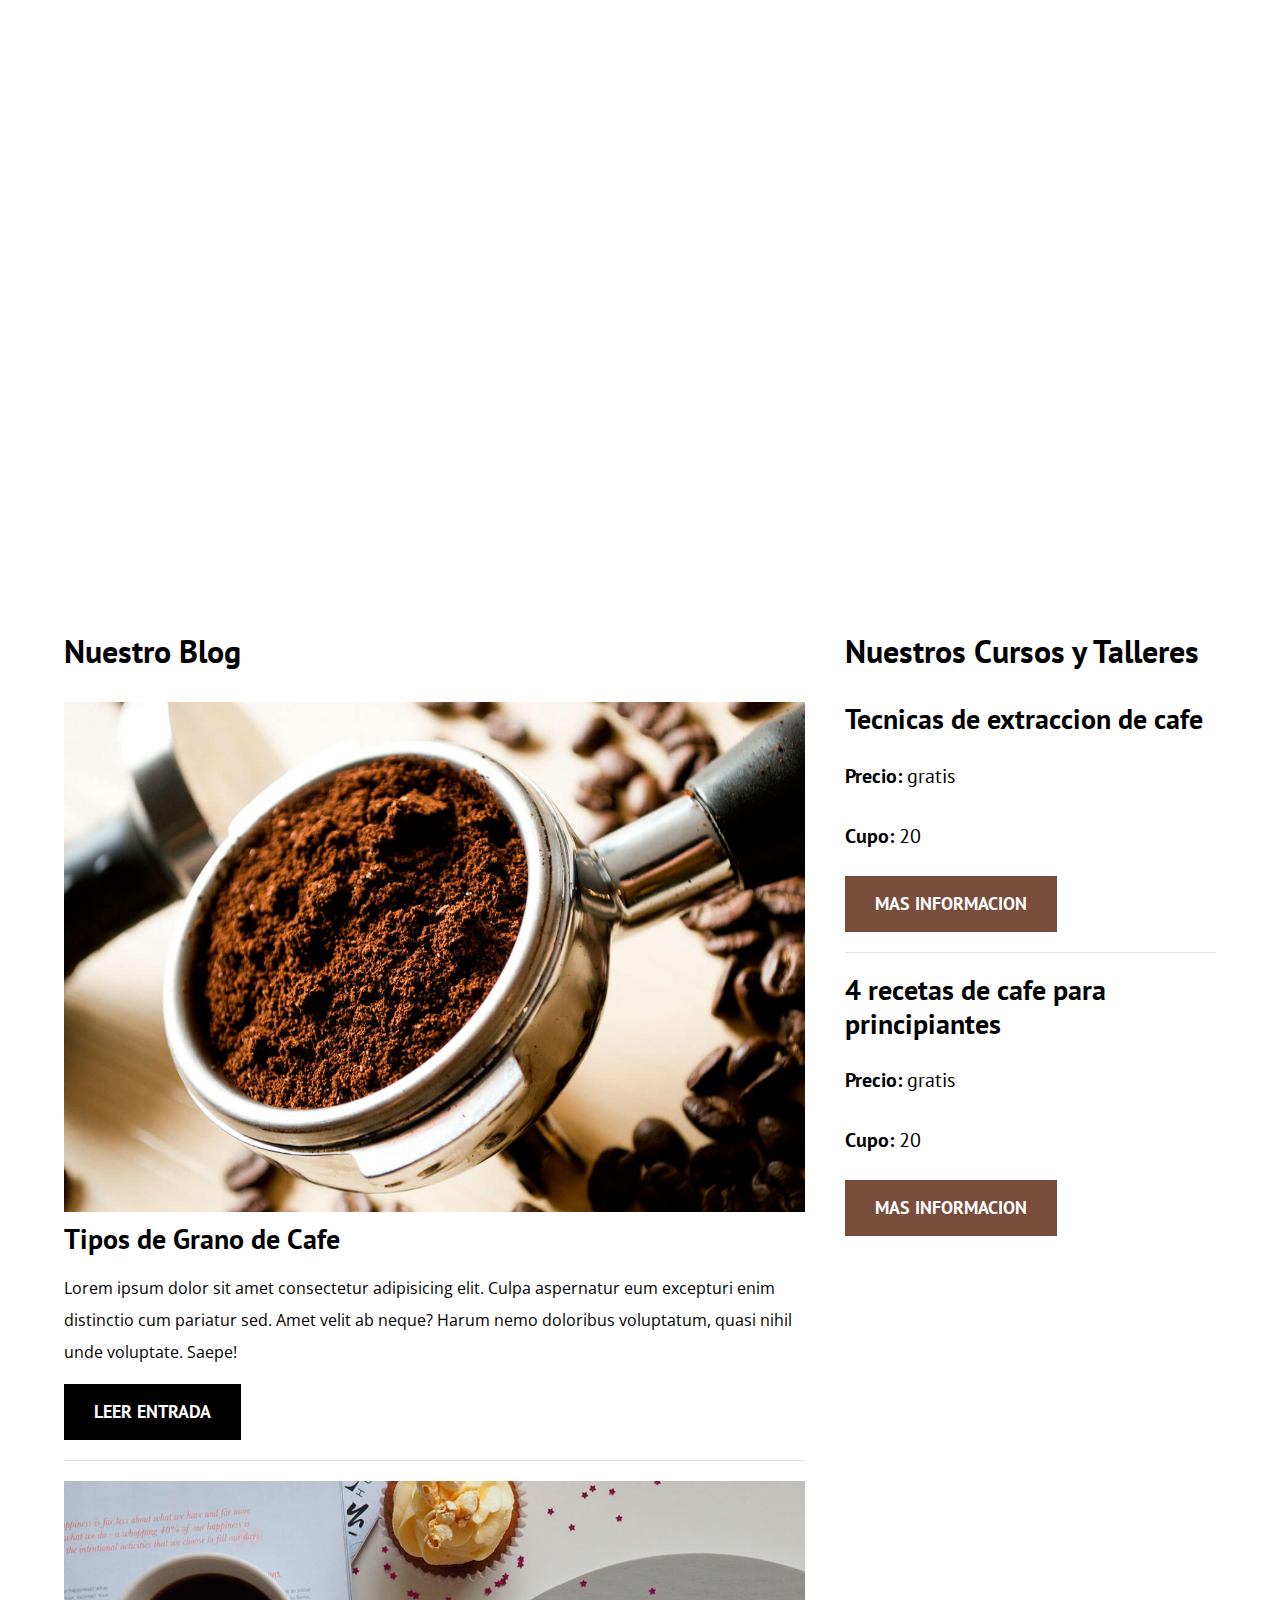
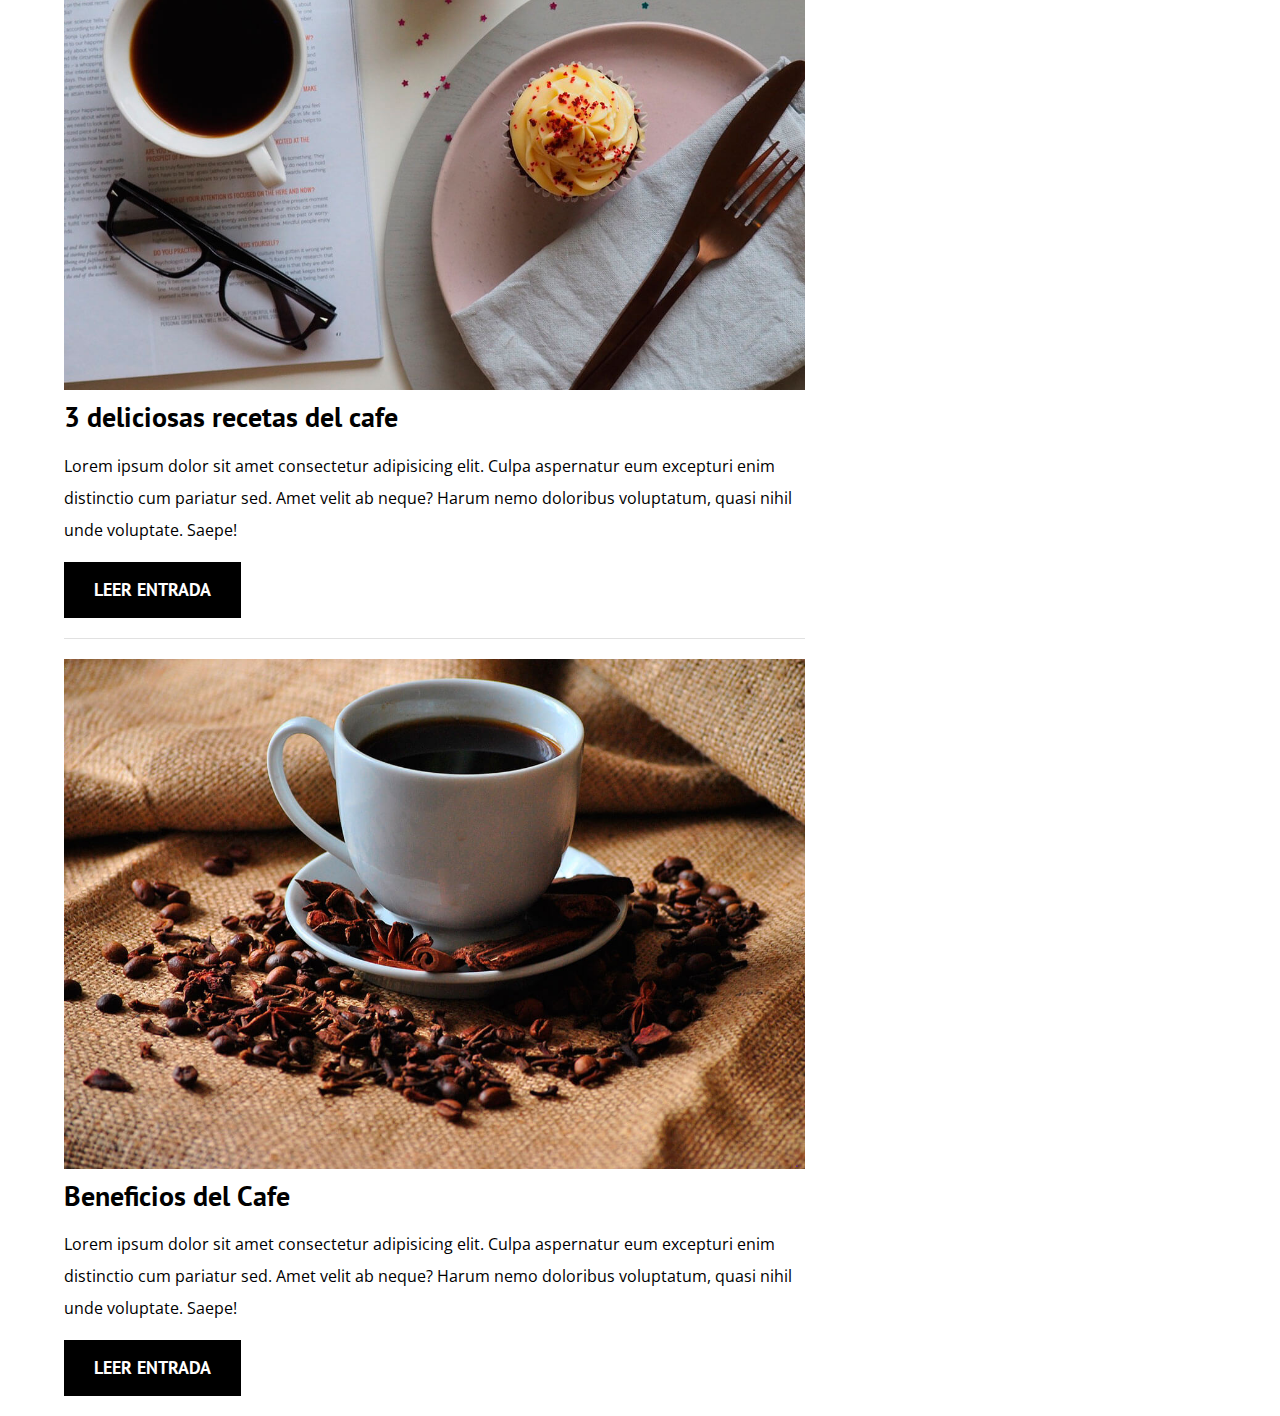
==== index.html @ f3ba4690 "BarraLateral" ====
<!DOCTYPE html>
<html lang="en">
<head>
    <meta charset="UTF-8">
    <meta http-equiv="X-UA-Compatible" content="IE=edge">
    <meta name="viewport" content="width=device-width, initial-scale=1.0">
    <title>Blog Caffe Any</title>
    <link rel="stylesheet" href="css//normalize.css">
    <link rel="stylesheet" href="css//style.css">
    <link rel="preconnect" href="https://fonts.googleapis.com">
<link rel="preconnect" href="https://fonts.gstatic.com" crossorigin>
<link href="https://fonts.googleapis.com/css2?family=Open+Sans&family=PT+Sans:wght@400;700&display=swap" rel="stylesheet">
</head>
<body>
    <header class="header">
        <div class="contenedor">
            <div class="barra">
                <a class="logo" href="index.html">
                    <h1 class="logo__nombre no-margin centrar-texto">Blog<span class="logo__bold">DeCafe</span></h1>
                </a>
                <nav class="navegacion">
                    <a href="nosotros.html" class="navegacion__enlace">Nosotros</a>
                    <a href="cursos.html" class="navegacion__enlace">Cursos</a>
                    <a href="contacto.html" class="navegacion__enlace">Contactos</a>
                </nav>
            </div>
        </div>


        <div class="header__texto">
            <h2 class="no-margin">Blog de cafe con consejos y cursos</h2>
            <p class="no-margin">Aprende de los expertos con las mejores recetas y consejos</p>
        </div>
    </header>
    <div class="contenedor contenido-principal"> 
        <main class="blog">
            <h3>Nuestro Blog</h3>
           
            <article class="entrada">
                <div class="entrada__imagen">
                    <img src="img/blog1.jpg" alt="imagen blog">
                </div>
                <div class="entrada__contenido">
                    <h4 class="no-margin">Tipos de Grano de Cafe</h4>
                        <p>Lorem ipsum dolor sit amet consectetur adipisicing elit. 
                            Culpa aspernatur eum excepturi enim distinctio cum pariatur
                            sed. Amet velit ab neque? Harum nemo doloribus voluptatum, 
                            quasi nihil unde voluptate. Saepe!</p>
                    <a href="entrada.html" class="boton boton--primario">Leer entrada</a>
                </div>
            </article>
           
            <article class="entrada">
                <div class="entrada__imagen">
                    <img src="img/blog2.jpg" alt="imagen blog">
                </div>
                <div class="entrada__contenido">
                    <h4 class="no-margin">3 deliciosas recetas del cafe </h4>
                        <p>Lorem ipsum dolor sit amet consectetur adipisicing elit. 
                            Culpa aspernatur eum excepturi enim distinctio cum pariatur
                            sed. Amet velit ab neque? Harum nemo doloribus voluptatum, 
                            quasi nihil unde voluptate. Saepe!</p>
                    
                    <a href="entrada.html" class="boton boton--primario">Leer entrada</a>
                </div>
            </article>
           
            <article class="entrada">
                <div class="entrada__imagen">
                    <img src="img/blog3.jpg" alt="imagen blog">
                </div>
                <div class="entrada__contenido">
                    <h4 class="no-margin">Beneficios del Cafe</h4>
                        <p>Lorem ipsum dolor sit amet consectetur adipisicing elit. 
                            Culpa aspernatur eum excepturi enim distinctio cum pariatur
                            sed. Amet velit ab neque? Harum nemo doloribus voluptatum, 
                            quasi nihil unde voluptate. Saepe!</p>
                    <a href="entrada.html" class="boton boton--primario">Leer entrada</a>
                </div>
            </article>
        </main>
        <aside class="sidebar">
            <h3>Nuestros Cursos y Talleres</h3>
            <ul class="cursos no-padding">
                <li class="widget-curso">
                    <h4 class="no-margin">Tecnicas de extraccion de cafe</h4>
                    <p class="widget-curso__label">Precio:
                        <span class="widget-curso__info">gratis</span>
                    </p>
                    <p class="widget-curso__label">Cupo:
                        <span class="widget-curso__info">20</span>
                    </p>
                    <a href="entrada.html" class="boton boton--secundario">Mas Informacion</a>
                </li>

                <li class="widget-curso">
                    <h4 class="no-margin">4 recetas de cafe para principiantes</h4>
                    <p class="widget-curso__label">Precio:
                        <span class="widget-curso__info">gratis</span>
                    </p>
                    <p class="widget-curso__label">Cupo:
                        <span class="widget-curso__info">20</span>
                    </p>
                    <a href="entrada.html" class="boton boton--secundario">Mas Informacion</a>
                </li>

            </ul>
        </aside>
    </div>
</body>
</html>
---- css/style.css ----
:root {
     --fuenteHeading: 'PT Sans', sans-serif;
     --FuenteParrafos: 'Open Sans', sans-serif;

     --primario: #784d3c;
     --blanco: #ffff;
     --gris: #e1e1e1;
     --negro: black;    
}

html{
    box-sizing: border-box;
    font-size: 62.5%; /*1rem = 10px*/

}

*, *::before, ::after {
    box-sizing: inherit; /*hereda de html*/
}

Body {
    font-family: var(--FuenteParrafos);
    font-size: 1.6rem;
    line-height:2 ; /*interlineado*/
}

/** Globales **/
.contenedor {
    max-width: 120rem ;
    width: 90%;
    margin: 0 auto; /*centrar el contenido horizontalmente*/
}

a {
    text-decoration: none; /*sacar a los enlaces el interlineado*/
}

h1, h2, h3, h4 {
    font-family: var(--fuenteHeading);
    line-height: 1.2;
}

h1 {
    font-size: 4.8rem;
}

h2 {
    font-size: 4rem;
}

h3 {
    font-size: 3.2rem;
}

h4 {
    font-size: 2.8rem;
}

img {
    max-width: 100%;
}

/**UTILIDADES**/
/*clases que permiten elimina margen y padding */
.no-margin{
    margin: 0;
}

.no-padding{
    padding: 0;
}

.centrar-texto {
    text-align: center;
}

/**Header**/
.header{
    background-image: url(/BlogCafeAny/img/banner.jpg);
    height: 60rem;
    background-size: cover; /*que tome todo el espacio la imagen*/
    background-repeat: no-repeat;
    background-position: center center; /*centrada horizontalmente verticalemnte*/
}

.header__texto {
    text-align: center;
    color: var(--blanco);
    margin-top: 5rem;
}

@media (min-width:768px) {
    .header__texto {
        margin-top: 15rem;
    }
}


@media (min-width:768px) {
    .barra{
        display: flex;
        justify-content: space-between;
        align-items: center;
    }
}

.logo {
    color: var(--blanco);

}

.logo__nombre{
    font-weight: 400;
}

.logo__bold{
    font-weight: 700;
}

@media(min-width:768px){
    .navegacion{
        display: flex;
        gap: 2rem;
    }
}

.navegacion__enlace {
    display: block;
    text-align: center;
    font-size: 1.8rem;
    color: var(--blanco);

}

@media(min-width:768px){
    .contenido-principal {
        display: grid;
        grid-template-columns: 2fr 1fr;
        column-gap: 4rem;
    }
}

.entrada {
    border-bottom: 1px solid var(--gris) ;
    margin-bottom: 2rem;
}

/*la ultima entrada no necesita linea entonces: */
.entrada:last-of-type{
    border-bottom: none;
    margin-bottom: 0;
}

.boton{
    display: block;
    font-family: var(--fuenteHeading);
    color: var(--blanco);
    text-align: center;
    padding: 1rem 3rem;
    font-size: 1.8rem;
    text-transform: uppercase;
    font-weight: 700;
    margin-bottom: 2rem;

}

@media(min-width:768px){
    .boton{
        display: inline-block;
    }
}

.boton--primario{
    background-color: var(--negro);
}

.boton--secundario{
    background-color: var(--primario);
}

.cursos{
    list-style: none;
}


.widget-curso{
    border-bottom:1px solid var(--gris) ;
    margin-bottom: 2rem;
}

.widget-curso:last-of-type{
    border: none;
    margin-bottom: 0;
}

.widget-curso__label{
    font-family: var(--fuenteHeading);
    font-weight: bold;
}

.widget-curso__info{
    font-weight: normal;
}

.widget-curso__label,
.widget-curso__info{
    font-size: 2rem;
}
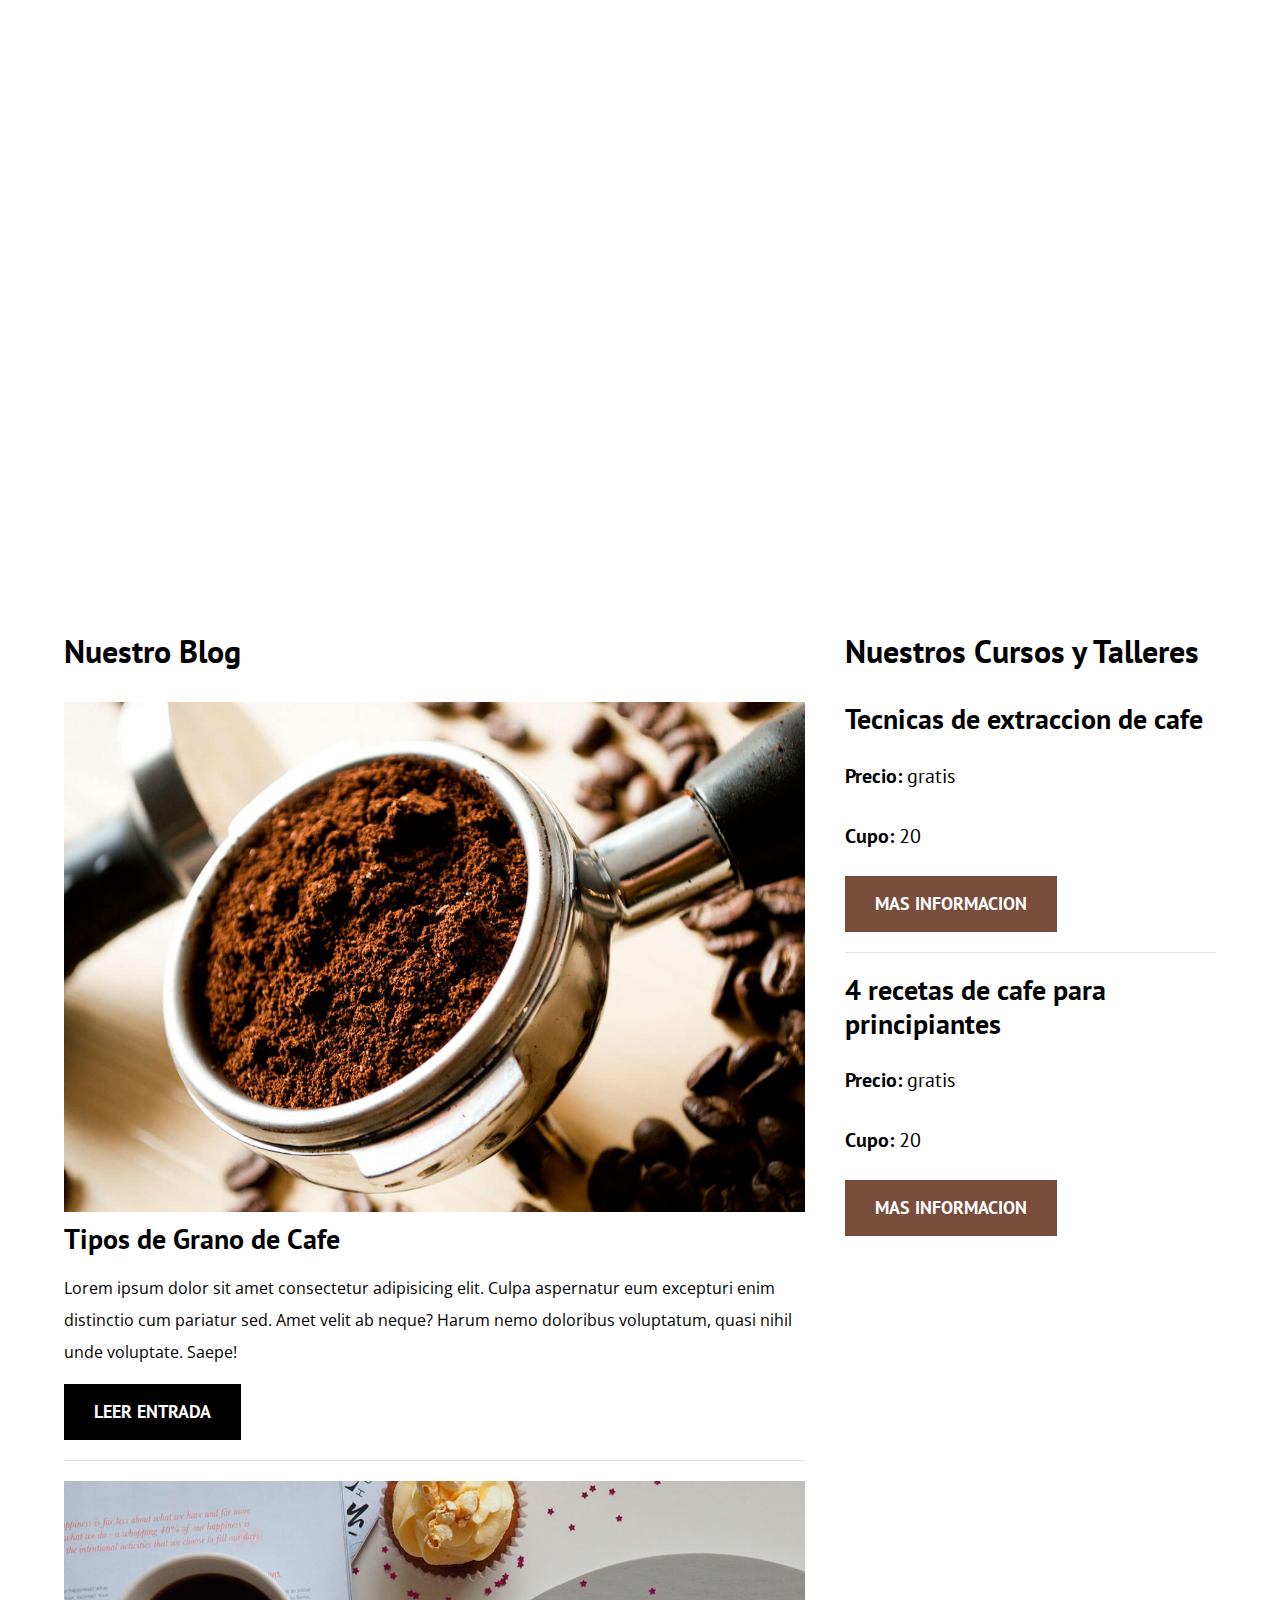
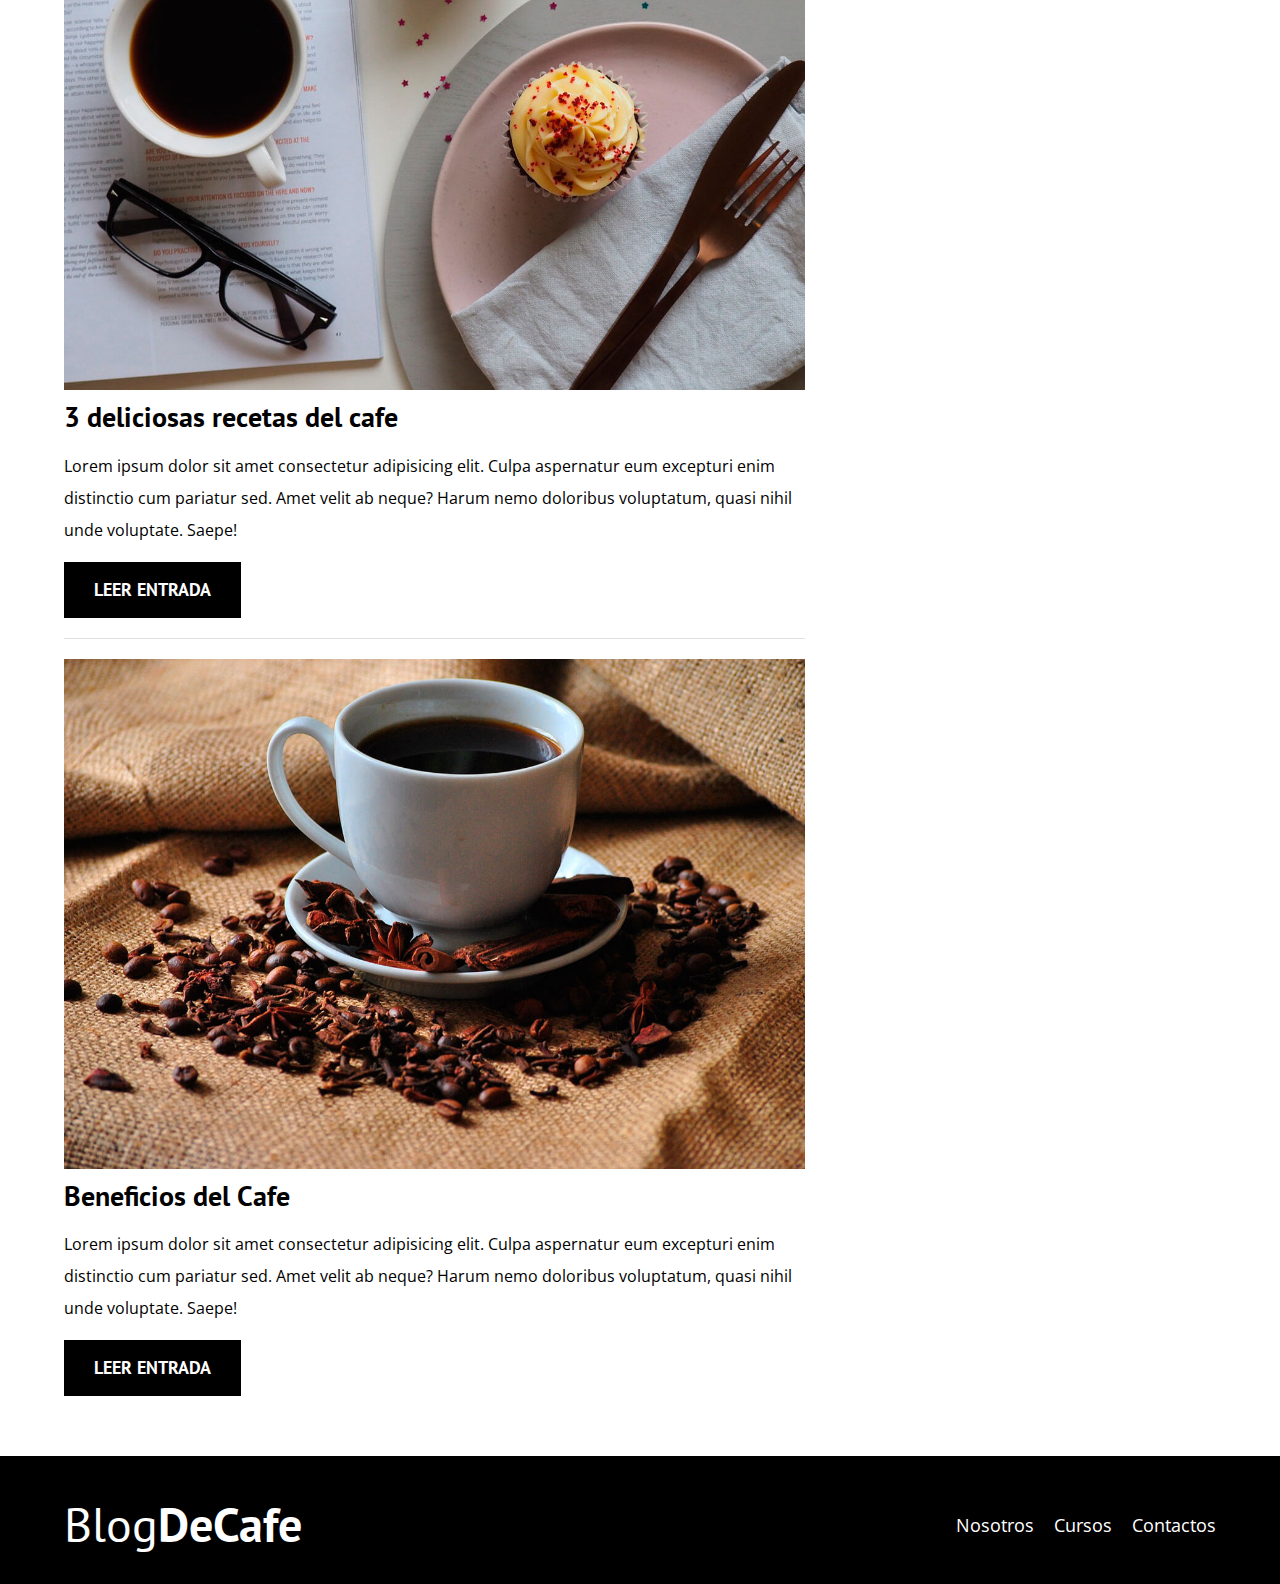
==== commit 2b3677db: "footer" ====
--- a/index.html
+++ b/index.html
@@ -107,5 +107,19 @@
             </ul>
         </aside>
     </div>
+    <footer class="footer">
+        <div class="contenedor">
+            <div class="barra">
+                <a class="logo" href="index.html">
+                    <h1 class="logo__nombre no-margin centrar-texto">Blog<span class="logo__bold">DeCafe</span></h1>
+                </a>
+                <nav class="navegacion">
+                    <a href="nosotros.html" class="navegacion__enlace">Nosotros</a>
+                    <a href="cursos.html" class="navegacion__enlace">Cursos</a>
+                    <a href="contacto.html" class="navegacion__enlace">Contactos</a>
+                </nav>
+            </div>            
+        </div>
+    </footer>
 </body>
 </html>--- a/css/style.css
+++ b/css/style.css
@@ -26,8 +26,10 @@
 
 /** Globales **/
 .contenedor {
-    max-width: 120rem ;
+/*    max-width: 120rem ;
     width: 90%;
+    nueva forma --> */
+    width: min(90%, 120rem);
     margin: 0 auto; /*centrar el contenido horizontalmente*/
 }
 
@@ -91,7 +93,7 @@
 
 @media (min-width:768px) {
     .header__texto {
-        margin-top: 15rem;
+        padding-top: 15rem;
     }
 }
 
@@ -103,6 +105,9 @@
         align-items: center;
     }
 }
+.barra {
+    padding-top: 4rem;
+}
 
 .logo {
     color: var(--blanco);
@@ -207,3 +212,8 @@
     font-size: 2rem;
 }
 
+.footer{
+    background-color: var(--negro);
+    padding-bottom: 3rem;
+    margin-top:4rem ;
+}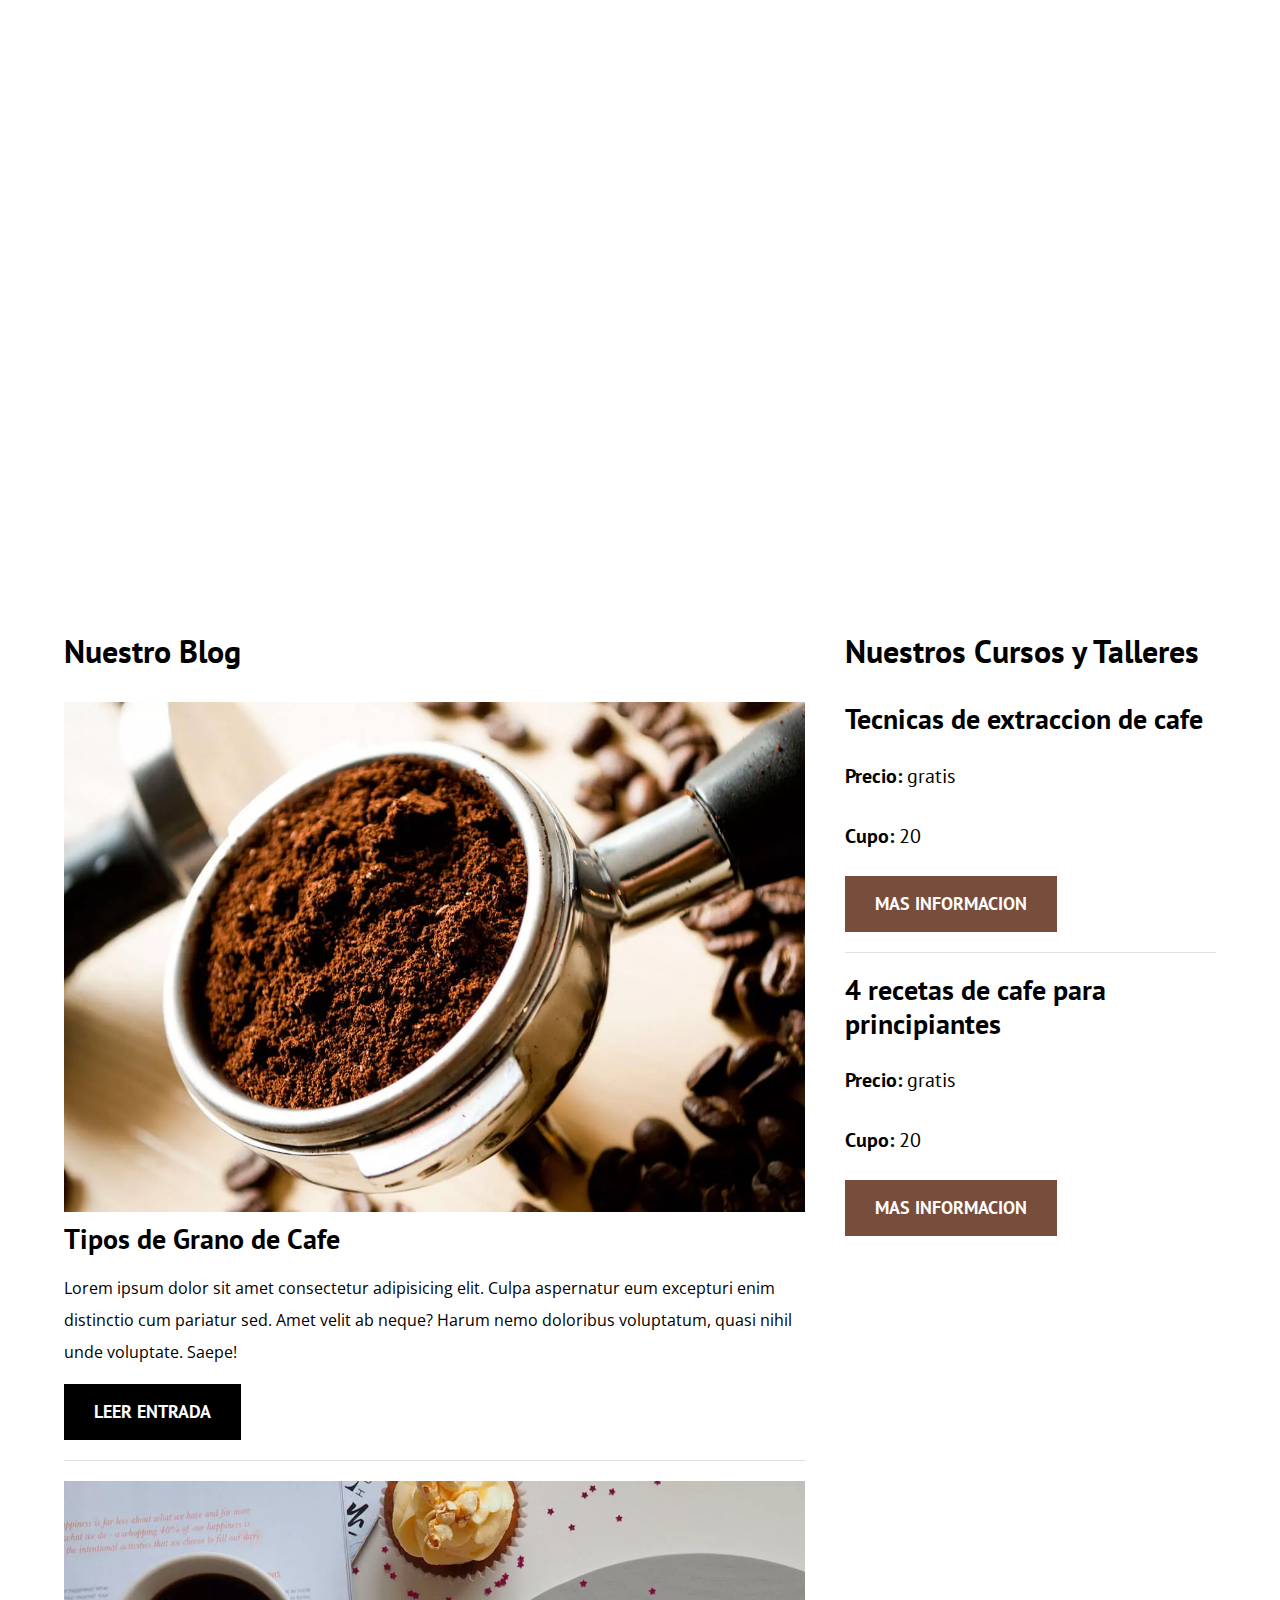
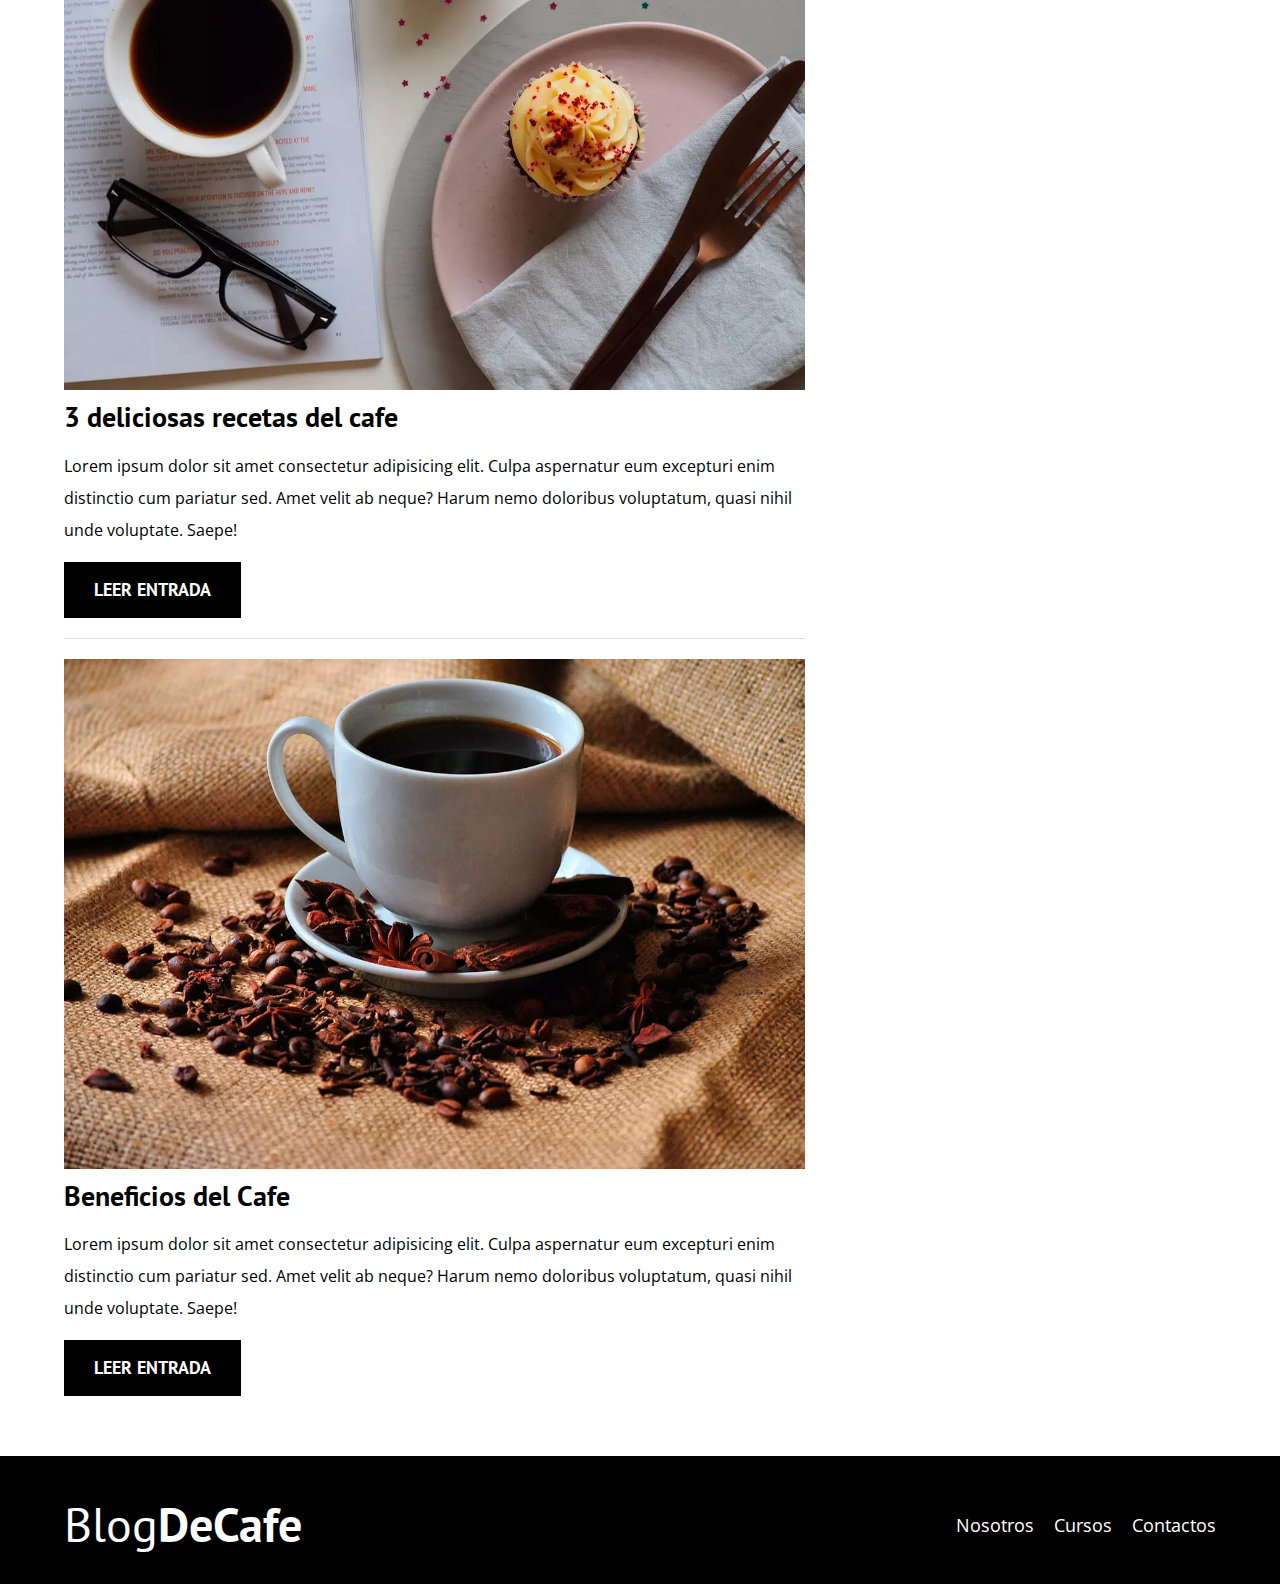
==== commit b4cad363: "<picture> webp - las img estan mas optimizadas" ====
--- a/index.html
+++ b/index.html
@@ -5,11 +5,24 @@
     <meta http-equiv="X-UA-Compatible" content="IE=edge">
     <meta name="viewport" content="width=device-width, initial-scale=1.0">
     <title>Blog Caffe Any</title>
-    <link rel="stylesheet" href="css//normalize.css">
-    <link rel="stylesheet" href="css//style.css">
+
     <link rel="preconnect" href="https://fonts.googleapis.com">
-<link rel="preconnect" href="https://fonts.gstatic.com" crossorigin>
+    <link rel="preconnect" href="https://fonts.gstatic.com" crossorigin>
+
+<!--Prefetch es para cargar la pagina que creemos que va a visitar pronto el usuario-->
+<link rel="prefetch" href="nosotros.html" as="document">
+
+<!--Preload solo a lo que requieras inmediatamente hay que aplicarlo-->
+<link rel="preload" href="css//normalize.css" as="style">
+<link rel="stylesheet" href="css//normalize.css">
+
+<link rel="preload" href="https://fonts.googleapis.com/css2?family=Open+Sans&family=PT+Sans:wght@400;700&display=swap" 
+crossorigin="crossorigin" as="font">
 <link href="https://fonts.googleapis.com/css2?family=Open+Sans&family=PT+Sans:wght@400;700&display=swap" rel="stylesheet">
+
+<link rel="preload" href="css//style.css" as="style">
+<link rel="stylesheet" href="css//style.css">
+
 </head>
 <body>
     <header class="header">
@@ -38,7 +51,11 @@
            
             <article class="entrada">
                 <div class="entrada__imagen">
-                    <img src="img/blog1.jpg" alt="imagen blog">
+                    <picture>
+                        <source loading="lazy"  srcset="img/blog1.webp" type="image/webp">
+                        <img loading="lazy" src="img/blog1.jpg" alt="imagen blog">
+                    </picture>
+
                 </div>
                 <div class="entrada__contenido">
                     <h4 class="no-margin">Tipos de Grano de Cafe</h4>
@@ -52,7 +69,10 @@
            
             <article class="entrada">
                 <div class="entrada__imagen">
-                    <img src="img/blog2.jpg" alt="imagen blog">
+                    <picture>
+                        <source loading="lazy" srcset="img/blog2.webp" type="image/webp">
+                        <img loading="lazy" src="img/blog2.jpg" alt="imagen blog2">
+                    </picture>
                 </div>
                 <div class="entrada__contenido">
                     <h4 class="no-margin">3 deliciosas recetas del cafe </h4>
@@ -67,7 +87,10 @@
            
             <article class="entrada">
                 <div class="entrada__imagen">
-                    <img src="img/blog3.jpg" alt="imagen blog">
+                    <picture>
+                        <source loading="lazy"  srcset="img/blog3.webp" type="image/webp">
+                        <img loading="lazy" src="img/blog3.jpg" alt="imagen blog3">
+                    </picture>
                 </div>
                 <div class="entrada__contenido">
                     <h4 class="no-margin">Beneficios del Cafe</h4>
--- a/css/style.css
+++ b/css/style.css
@@ -166,13 +166,17 @@
     text-transform: uppercase;
     font-weight: 700;
     margin-bottom: 2rem;
-
+    border: none;
 }
 
 @media(min-width:768px){
     .boton{
         display: inline-block;
     }
+}
+
+.boton:hover{
+    cursor: pointer;
 }
 
 .boton--primario{
@@ -216,4 +220,80 @@
     background-color: var(--negro);
     padding-bottom: 3rem;
     margin-top:4rem ;
+}
+
+/**Nosotros**/
+@media(min-width:768px){
+    .sobre-nosotros{
+        display: grid;
+        grid-template-columns: repeat(2, 1fr);
+        column-gap: 2rem;
+    }
+
+}
+/**curso**/
+.curso {
+    padding: 3rem 0;
+    border-bottom: 1px solid var(--gris);
+}
+
+@media(min-width:768px){
+    .curso{
+        display: grid;
+        grid-template-columns:1fr 2fr;
+        column-gap: 2rem;
+    }
+}
+.curso:last-of-type{
+    border: none;
+}
+
+.curso__label{
+    font-family: var(--fuenteHeading);
+    font-weight: bold;
+}
+
+.curso__info{
+    font-weight: normal;
+}
+
+.curso__label,
+.curso__info{
+    font-size: 2rem;
+}
+
+/**Contacto**/
+.contacto-bg{
+    background-image: url(/BlogCafeAny/img/contacto.jpg);
+    height: 40rem;
+    background-size: cover;
+    background-repeat: no-repeat;
+}
+
+.formulario{
+    background-color: var(--blanco);
+    margin: -5rem auto 0 auto;
+    width: 95%;
+    padding: 5rem;
+}
+
+.campo{
+    display: flex;
+    margin-bottom: 2rem;
+}
+
+.campo__label{
+    flex:0 0 9rem; /*lo deja fijo al tamaño*/
+    text-align: right;
+    padding-right: 2rem;
+}
+
+.campo__field{
+    flex: 1;
+    border: 1px solid var(--gris);
+
+}
+
+.campo__field--textarea{
+    height:20rem;
 }--- a/css/style.css
+++ b/css/style.css
@@ -166,13 +166,17 @@
     text-transform: uppercase;
     font-weight: 700;
     margin-bottom: 2rem;
-
+    border: none;
 }
 
 @media(min-width:768px){
     .boton{
         display: inline-block;
     }
+}
+
+.boton:hover{
+    cursor: pointer;
 }
 
 .boton--primario{
@@ -216,4 +220,80 @@
     background-color: var(--negro);
     padding-bottom: 3rem;
     margin-top:4rem ;
+}
+
+/**Nosotros**/
+@media(min-width:768px){
+    .sobre-nosotros{
+        display: grid;
+        grid-template-columns: repeat(2, 1fr);
+        column-gap: 2rem;
+    }
+
+}
+/**curso**/
+.curso {
+    padding: 3rem 0;
+    border-bottom: 1px solid var(--gris);
+}
+
+@media(min-width:768px){
+    .curso{
+        display: grid;
+        grid-template-columns:1fr 2fr;
+        column-gap: 2rem;
+    }
+}
+.curso:last-of-type{
+    border: none;
+}
+
+.curso__label{
+    font-family: var(--fuenteHeading);
+    font-weight: bold;
+}
+
+.curso__info{
+    font-weight: normal;
+}
+
+.curso__label,
+.curso__info{
+    font-size: 2rem;
+}
+
+/**Contacto**/
+.contacto-bg{
+    background-image: url(/BlogCafeAny/img/contacto.jpg);
+    height: 40rem;
+    background-size: cover;
+    background-repeat: no-repeat;
+}
+
+.formulario{
+    background-color: var(--blanco);
+    margin: -5rem auto 0 auto;
+    width: 95%;
+    padding: 5rem;
+}
+
+.campo{
+    display: flex;
+    margin-bottom: 2rem;
+}
+
+.campo__label{
+    flex:0 0 9rem; /*lo deja fijo al tamaño*/
+    text-align: right;
+    padding-right: 2rem;
+}
+
+.campo__field{
+    flex: 1;
+    border: 1px solid var(--gris);
+
+}
+
+.campo__field--textarea{
+    height:20rem;
 }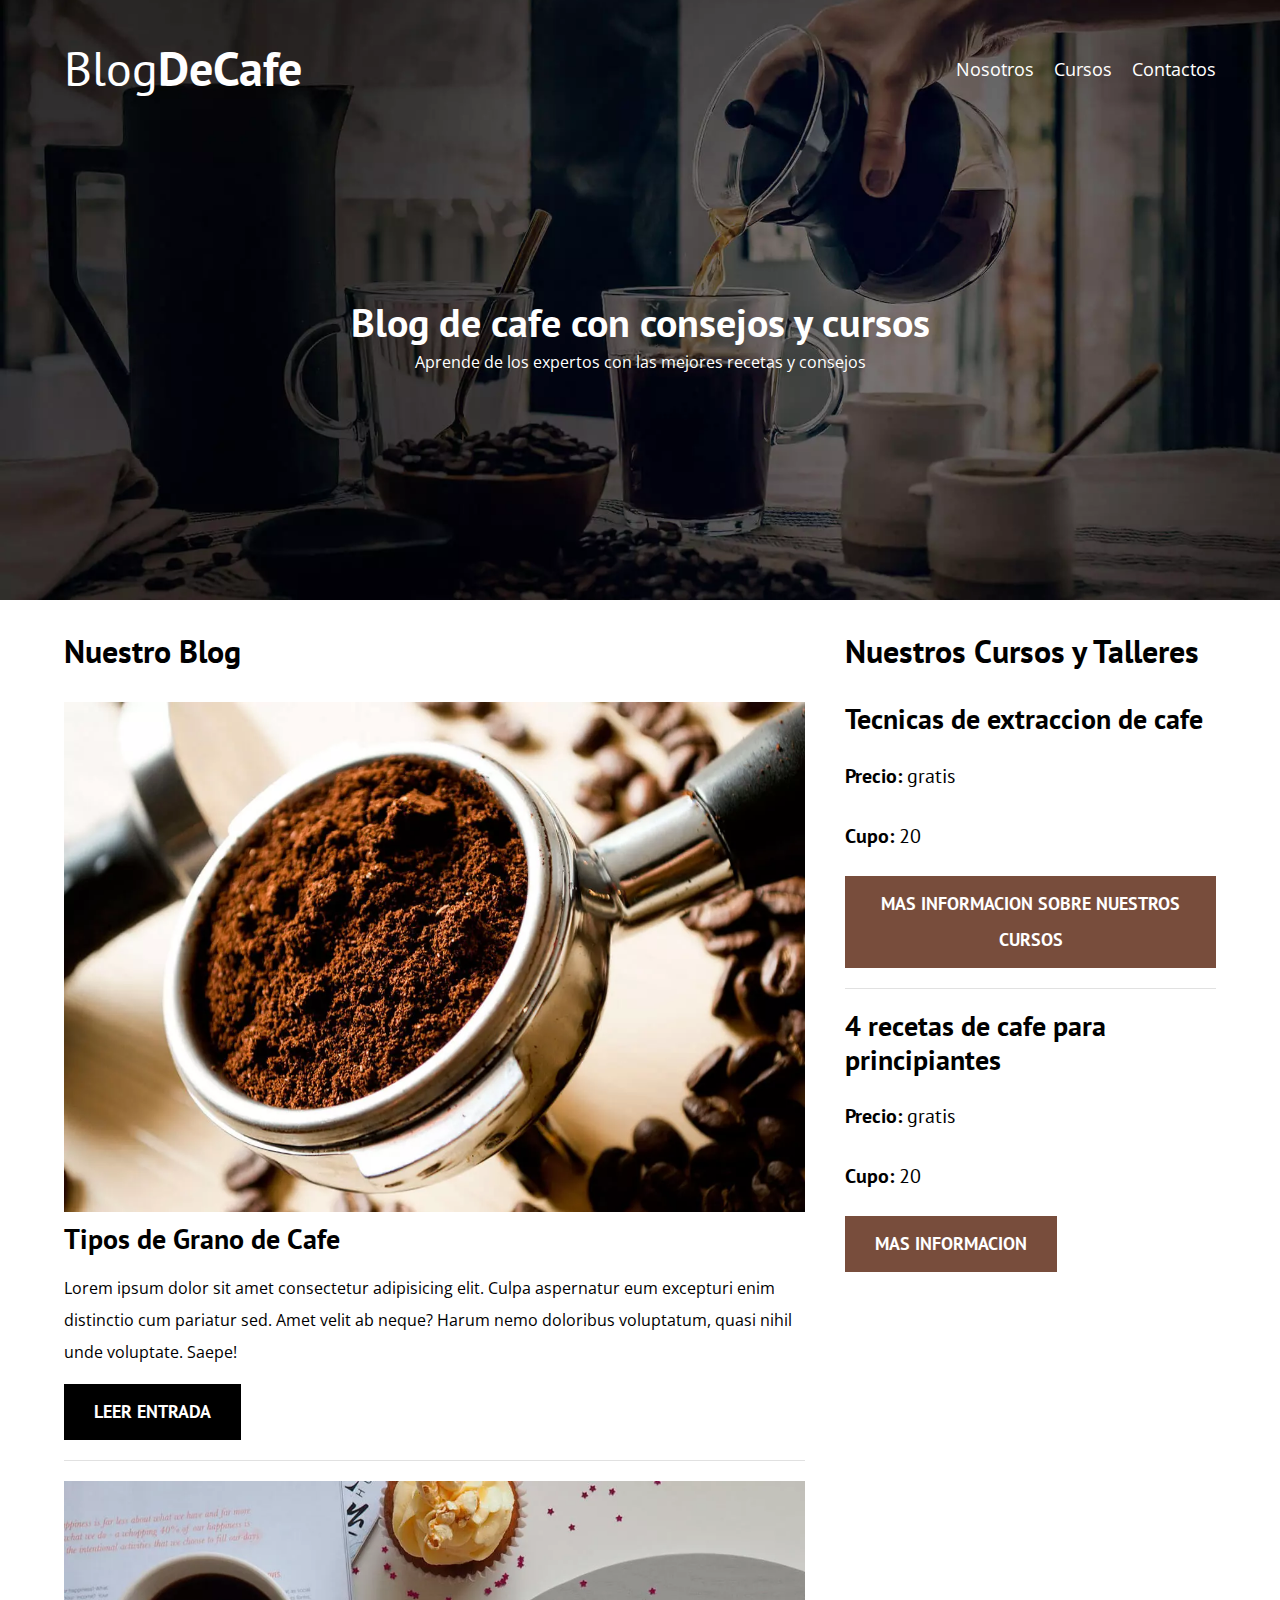
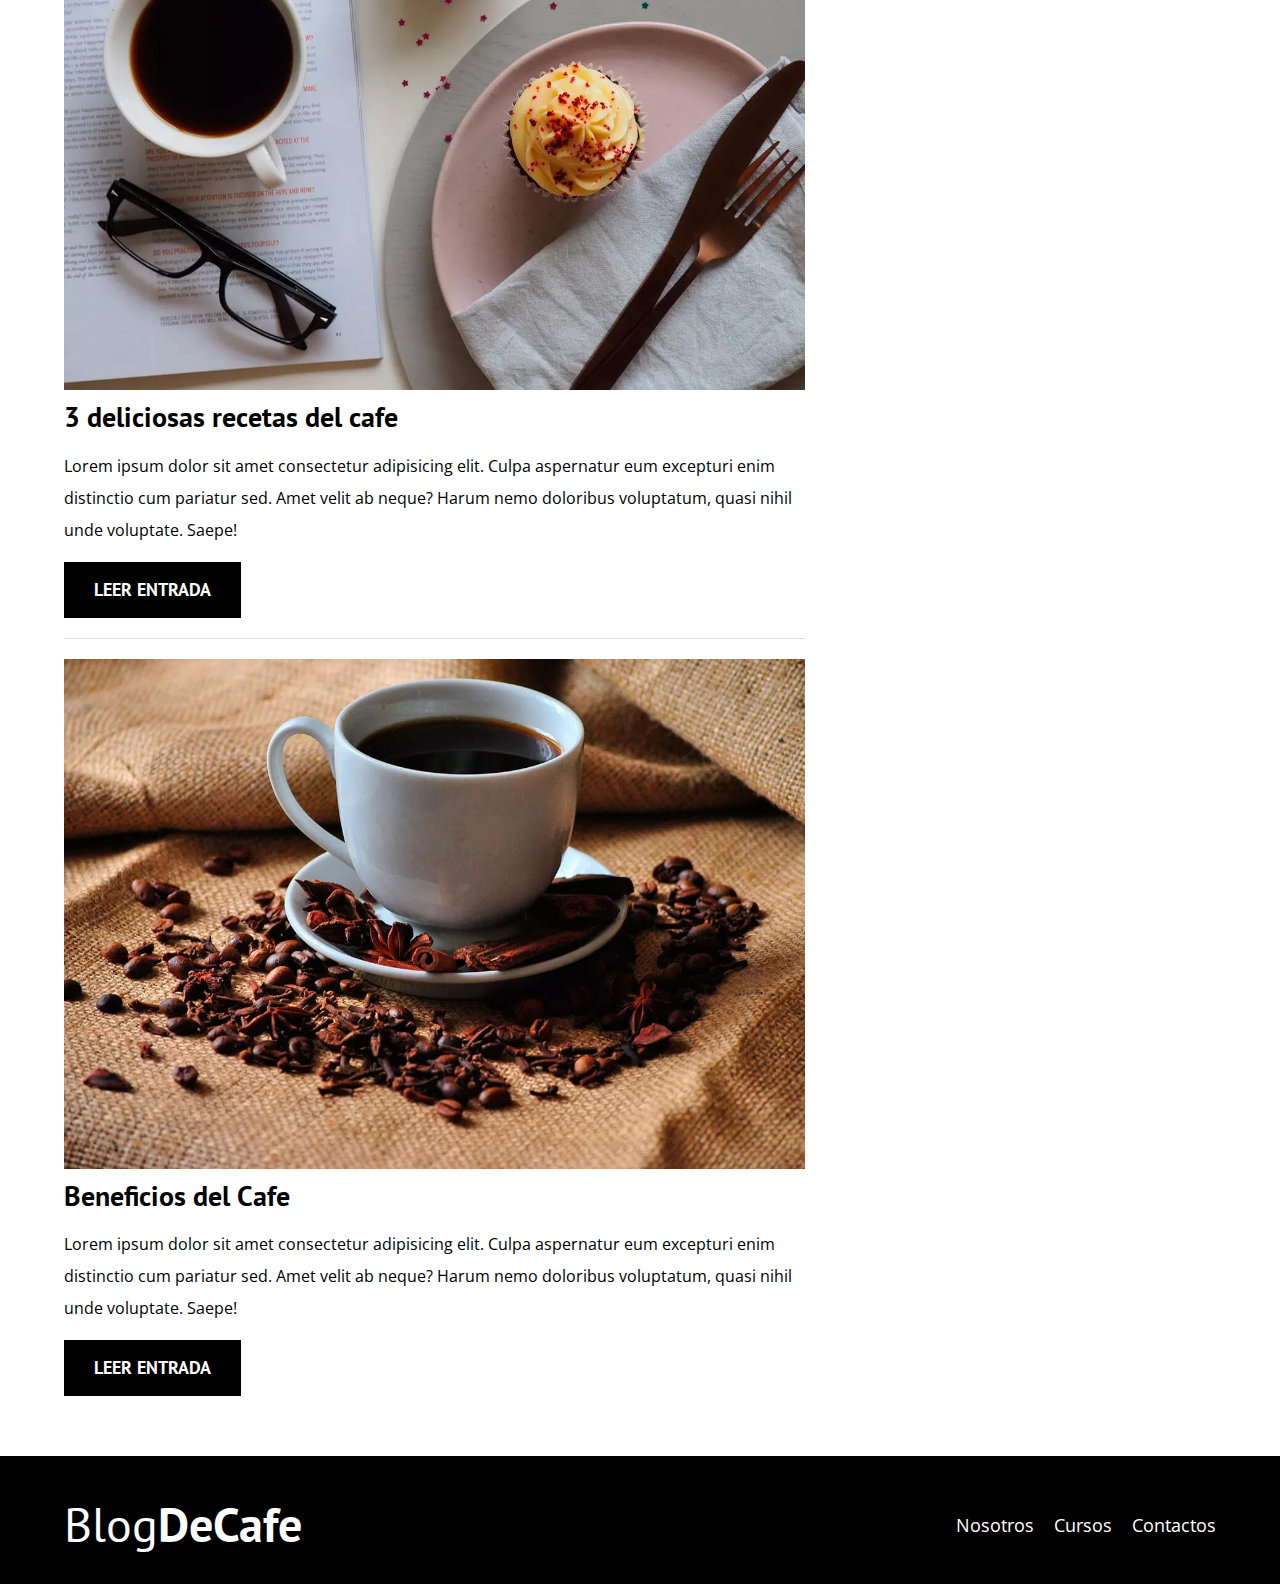
==== commit d98f3f23: "etiqueta meta auditoria" ====
--- a/index.html
+++ b/index.html
@@ -5,6 +5,7 @@
     <meta http-equiv="X-UA-Compatible" content="IE=edge">
     <meta name="viewport" content="width=device-width, initial-scale=1.0">
     <title>Blog Caffe Any</title>
+    <meta name="description" content="Pagina web de blog de cafe>
 
     <link rel="preconnect" href="https://fonts.googleapis.com">
     <link rel="preconnect" href="https://fonts.gstatic.com" crossorigin>
@@ -113,7 +114,7 @@
                     <p class="widget-curso__label">Cupo:
                         <span class="widget-curso__info">20</span>
                     </p>
-                    <a href="entrada.html" class="boton boton--secundario">Mas Informacion</a>
+                    <a href="entrada.html" class="boton boton--secundario">Mas Informacion sobre nuestros cursos</a>
                 </li>
 
                 <li class="widget-curso">
@@ -144,5 +145,6 @@
             </div>            
         </div>
     </footer>
+    <script src="js/modernizr.js"></script>
 </body>
 </html>--- a/css/style.css
+++ b/css/style.css
@@ -77,8 +77,15 @@
 }
 
 /**Header**/
+.webp .header{
+    background-image: url(/img/banner.webp);
+}
+
+.no-webp .header {
+    background-image: url(/img/banner.jpg);
+}
+
 .header{
-    background-image: url(/BlogCafeAny/img/banner.jpg);
     height: 60rem;
     background-size: cover; /*que tome todo el espacio la imagen*/
     background-repeat: no-repeat;
--- a/css/style.css
+++ b/css/style.css
@@ -77,8 +77,15 @@
 }
 
 /**Header**/
+.webp .header{
+    background-image: url(/img/banner.webp);
+}
+
+.no-webp .header {
+    background-image: url(/img/banner.jpg);
+}
+
 .header{
-    background-image: url(/BlogCafeAny/img/banner.jpg);
     height: 60rem;
     background-size: cover; /*que tome todo el espacio la imagen*/
     background-repeat: no-repeat;
